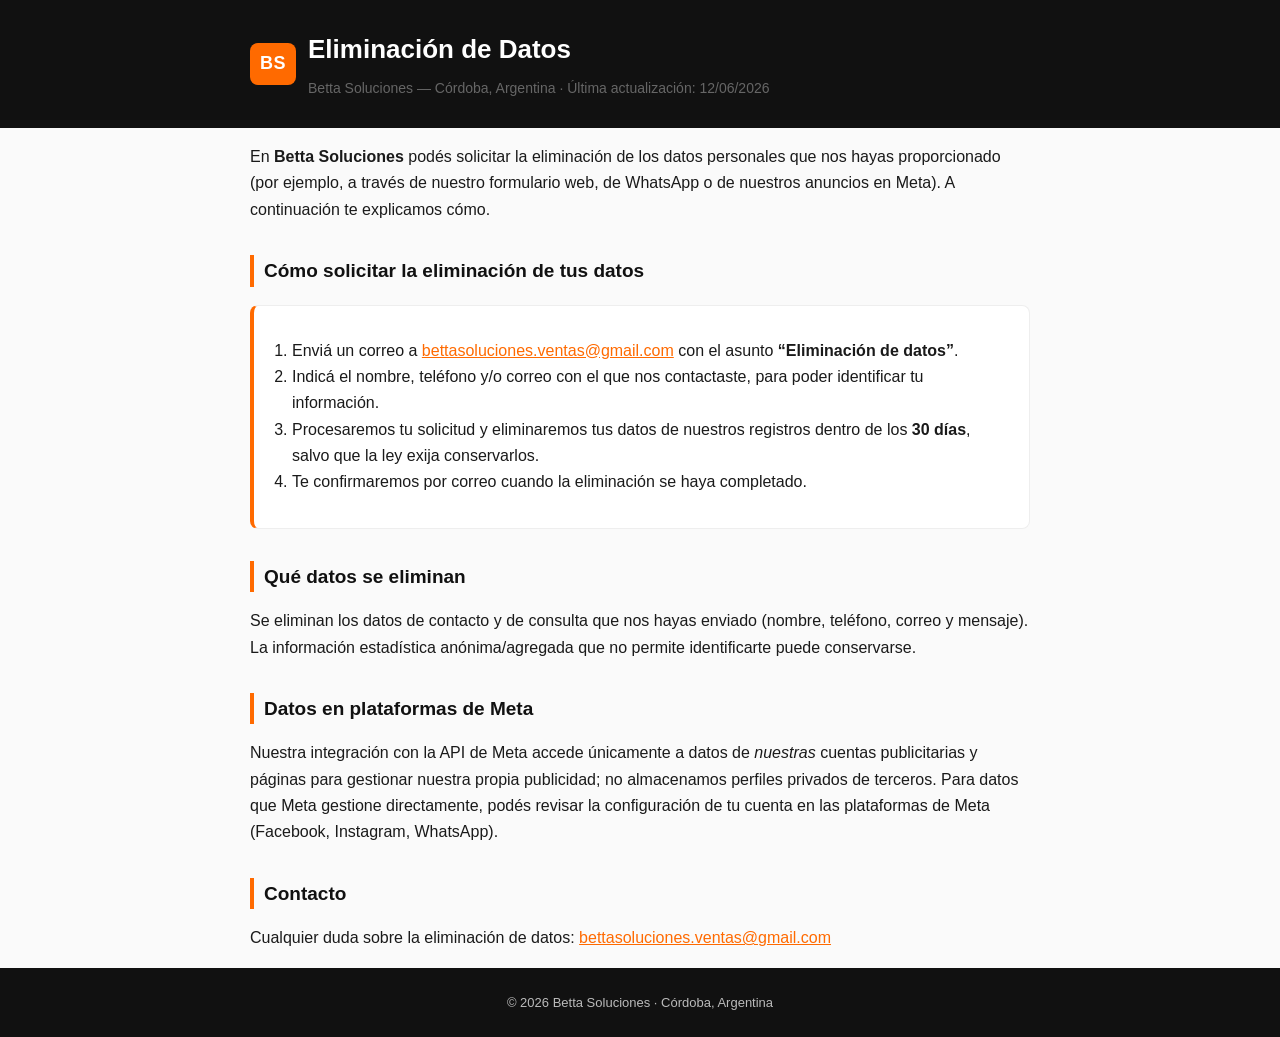
==== eliminacion-datos.html @ 5aa3f3e5 "Agregar página de eliminación de datos (para app de Meta Developers)" ====
<!DOCTYPE html>
<html lang="es">
<head>
<meta charset="UTF-8">
<meta name="viewport" content="width=device-width, initial-scale=1.0">
<meta name="robots" content="index,follow">
<title>Eliminación de Datos — Betta Soluciones</title>
<style>
  :root { --naranja:#ff6a00; --negro:#111; }
  * { box-sizing:border-box; }
  body { margin:0; font-family:-apple-system,Segoe UI,Roboto,Helvetica,Arial,sans-serif; color:#1a1a1a; line-height:1.65; background:#fafafa; }
  header { background:var(--negro); color:#fff; padding:28px 20px; }
  .wrap { max-width:820px; margin:0 auto; padding:0 20px; }
  header .wrap { display:flex; align-items:center; gap:12px; }
  .badge { background:var(--naranja); color:#fff; font-weight:800; border-radius:8px; padding:6px 10px; font-size:18px; letter-spacing:.5px; }
  h1 { font-size:26px; margin:0; }
  main { padding:36px 0 60px; }
  h2 { color:var(--negro); font-size:19px; margin-top:32px; border-left:4px solid var(--naranja); padding-left:10px; }
  a { color:var(--naranja); }
  .meta { color:#666; font-size:14px; margin-top:6px; }
  .box { background:#fff; border:1px solid #eee; border-left:4px solid var(--naranja); border-radius:8px; padding:16px 18px; margin:18px 0; }
  footer { background:var(--negro); color:#bbb; font-size:13px; padding:24px 20px; text-align:center; }
  ol { padding-left:20px; }
</style>
</head>
<body>
<header><div class="wrap"><span class="badge">BS</span><div><h1>Eliminación de Datos</h1><div class="meta">Betta Soluciones — Córdoba, Argentina · Última actualización: 12/06/2026</div></div></div></header>
<main class="wrap">

<p>En <strong>Betta Soluciones</strong> podés solicitar la eliminación de los datos personales que nos hayas proporcionado (por ejemplo, a través de nuestro formulario web, de WhatsApp o de nuestros anuncios en Meta). A continuación te explicamos cómo.</p>

<h2>Cómo solicitar la eliminación de tus datos</h2>
<div class="box">
  <ol>
    <li>Enviá un correo a <a href="mailto:bettasoluciones.ventas@gmail.com?subject=Eliminaci%C3%B3n%20de%20datos">bettasoluciones.ventas@gmail.com</a> con el asunto <strong>“Eliminación de datos”</strong>.</li>
    <li>Indicá el nombre, teléfono y/o correo con el que nos contactaste, para poder identificar tu información.</li>
    <li>Procesaremos tu solicitud y eliminaremos tus datos de nuestros registros dentro de los <strong>30 días</strong>, salvo que la ley exija conservarlos.</li>
    <li>Te confirmaremos por correo cuando la eliminación se haya completado.</li>
  </ol>
</div>

<h2>Qué datos se eliminan</h2>
<p>Se eliminan los datos de contacto y de consulta que nos hayas enviado (nombre, teléfono, correo y mensaje). La información estadística anónima/agregada que no permite identificarte puede conservarse.</p>

<h2>Datos en plataformas de Meta</h2>
<p>Nuestra integración con la API de Meta accede únicamente a datos de <em>nuestras</em> cuentas publicitarias y páginas para gestionar nuestra propia publicidad; no almacenamos perfiles privados de terceros. Para datos que Meta gestione directamente, podés revisar la configuración de tu cuenta en las plataformas de Meta (Facebook, Instagram, WhatsApp).</p>

<h2>Contacto</h2>
<p>Cualquier duda sobre la eliminación de datos: <a href="mailto:bettasoluciones.ventas@gmail.com">bettasoluciones.ventas@gmail.com</a></p>

</main>
<footer>© 2026 Betta Soluciones · Córdoba, Argentina</footer>
</body>
</html>
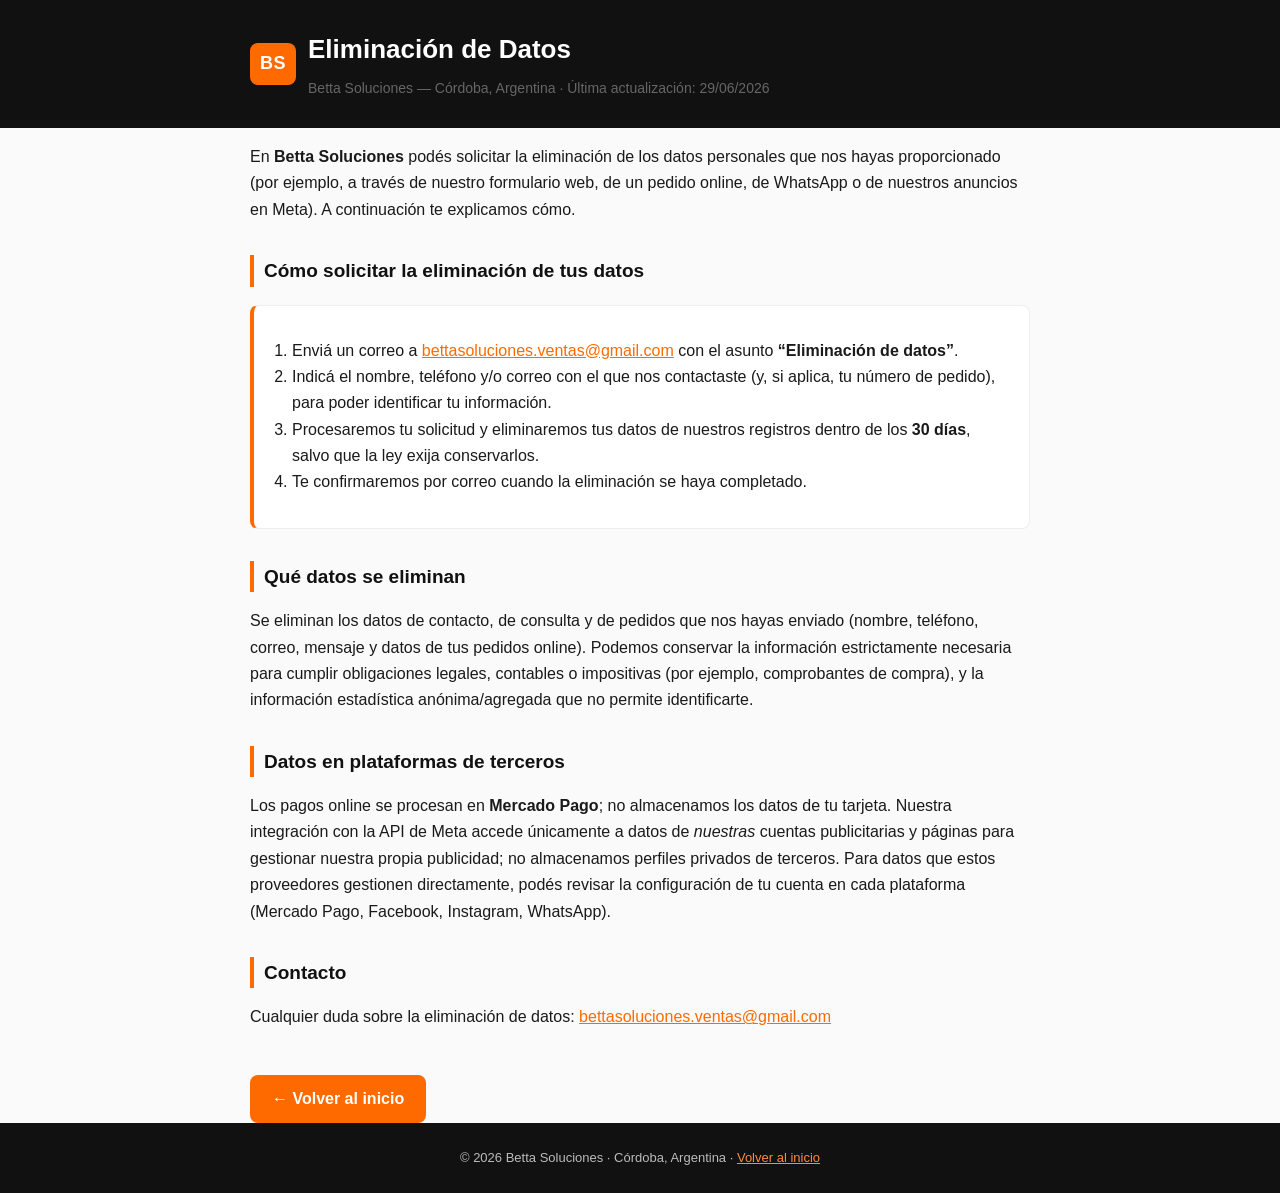
==== commit 35fa68cd: "Mejoras venta online: nro de pedido en pago-exito + privacidad/eliminacion con venta online + Mercad" ====
--- a/eliminacion-datos.html
+++ b/eliminacion-datos.html
@@ -19,36 +19,40 @@
   a { color:var(--naranja); }
   .meta { color:#666; font-size:14px; margin-top:6px; }
   .box { background:#fff; border:1px solid #eee; border-left:4px solid var(--naranja); border-radius:8px; padding:16px 18px; margin:18px 0; }
+  .back { display:inline-block; margin-top:28px; background:var(--naranja); color:#fff; text-decoration:none; padding:11px 22px; border-radius:8px; font-weight:700; }
   footer { background:var(--negro); color:#bbb; font-size:13px; padding:24px 20px; text-align:center; }
+  footer a { color:#ff8a3d; }
   ol { padding-left:20px; }
 </style>
 </head>
 <body>
-<header><div class="wrap"><span class="badge">BS</span><div><h1>Eliminación de Datos</h1><div class="meta">Betta Soluciones — Córdoba, Argentina · Última actualización: 12/06/2026</div></div></div></header>
+<header><div class="wrap"><span class="badge">BS</span><div><h1>Eliminación de Datos</h1><div class="meta">Betta Soluciones — Córdoba, Argentina · Última actualización: 29/06/2026</div></div></div></header>
 <main class="wrap">
 
-<p>En <strong>Betta Soluciones</strong> podés solicitar la eliminación de los datos personales que nos hayas proporcionado (por ejemplo, a través de nuestro formulario web, de WhatsApp o de nuestros anuncios en Meta). A continuación te explicamos cómo.</p>
+<p>En <strong>Betta Soluciones</strong> podés solicitar la eliminación de los datos personales que nos hayas proporcionado (por ejemplo, a través de nuestro formulario web, de un pedido online, de WhatsApp o de nuestros anuncios en Meta). A continuación te explicamos cómo.</p>
 
 <h2>Cómo solicitar la eliminación de tus datos</h2>
 <div class="box">
   <ol>
     <li>Enviá un correo a <a href="mailto:bettasoluciones.ventas@gmail.com?subject=Eliminaci%C3%B3n%20de%20datos">bettasoluciones.ventas@gmail.com</a> con el asunto <strong>“Eliminación de datos”</strong>.</li>
-    <li>Indicá el nombre, teléfono y/o correo con el que nos contactaste, para poder identificar tu información.</li>
+    <li>Indicá el nombre, teléfono y/o correo con el que nos contactaste (y, si aplica, tu número de pedido), para poder identificar tu información.</li>
     <li>Procesaremos tu solicitud y eliminaremos tus datos de nuestros registros dentro de los <strong>30 días</strong>, salvo que la ley exija conservarlos.</li>
     <li>Te confirmaremos por correo cuando la eliminación se haya completado.</li>
   </ol>
 </div>
 
 <h2>Qué datos se eliminan</h2>
-<p>Se eliminan los datos de contacto y de consulta que nos hayas enviado (nombre, teléfono, correo y mensaje). La información estadística anónima/agregada que no permite identificarte puede conservarse.</p>
+<p>Se eliminan los datos de contacto, de consulta y de pedidos que nos hayas enviado (nombre, teléfono, correo, mensaje y datos de tus pedidos online). Podemos conservar la información estrictamente necesaria para cumplir obligaciones legales, contables o impositivas (por ejemplo, comprobantes de compra), y la información estadística anónima/agregada que no permite identificarte.</p>
 
-<h2>Datos en plataformas de Meta</h2>
-<p>Nuestra integración con la API de Meta accede únicamente a datos de <em>nuestras</em> cuentas publicitarias y páginas para gestionar nuestra propia publicidad; no almacenamos perfiles privados de terceros. Para datos que Meta gestione directamente, podés revisar la configuración de tu cuenta en las plataformas de Meta (Facebook, Instagram, WhatsApp).</p>
+<h2>Datos en plataformas de terceros</h2>
+<p>Los pagos online se procesan en <strong>Mercado Pago</strong>; no almacenamos los datos de tu tarjeta. Nuestra integración con la API de Meta accede únicamente a datos de <em>nuestras</em> cuentas publicitarias y páginas para gestionar nuestra propia publicidad; no almacenamos perfiles privados de terceros. Para datos que estos proveedores gestionen directamente, podés revisar la configuración de tu cuenta en cada plataforma (Mercado Pago, Facebook, Instagram, WhatsApp).</p>
 
 <h2>Contacto</h2>
 <p>Cualquier duda sobre la eliminación de datos: <a href="mailto:bettasoluciones.ventas@gmail.com">bettasoluciones.ventas@gmail.com</a></p>
 
+<a class="back" href="index.html">← Volver al inicio</a>
+
 </main>
-<footer>© 2026 Betta Soluciones · Córdoba, Argentina</footer>
+<footer>© 2026 Betta Soluciones · Córdoba, Argentina · <a href="index.html">Volver al inicio</a></footer>
 </body>
 </html>
